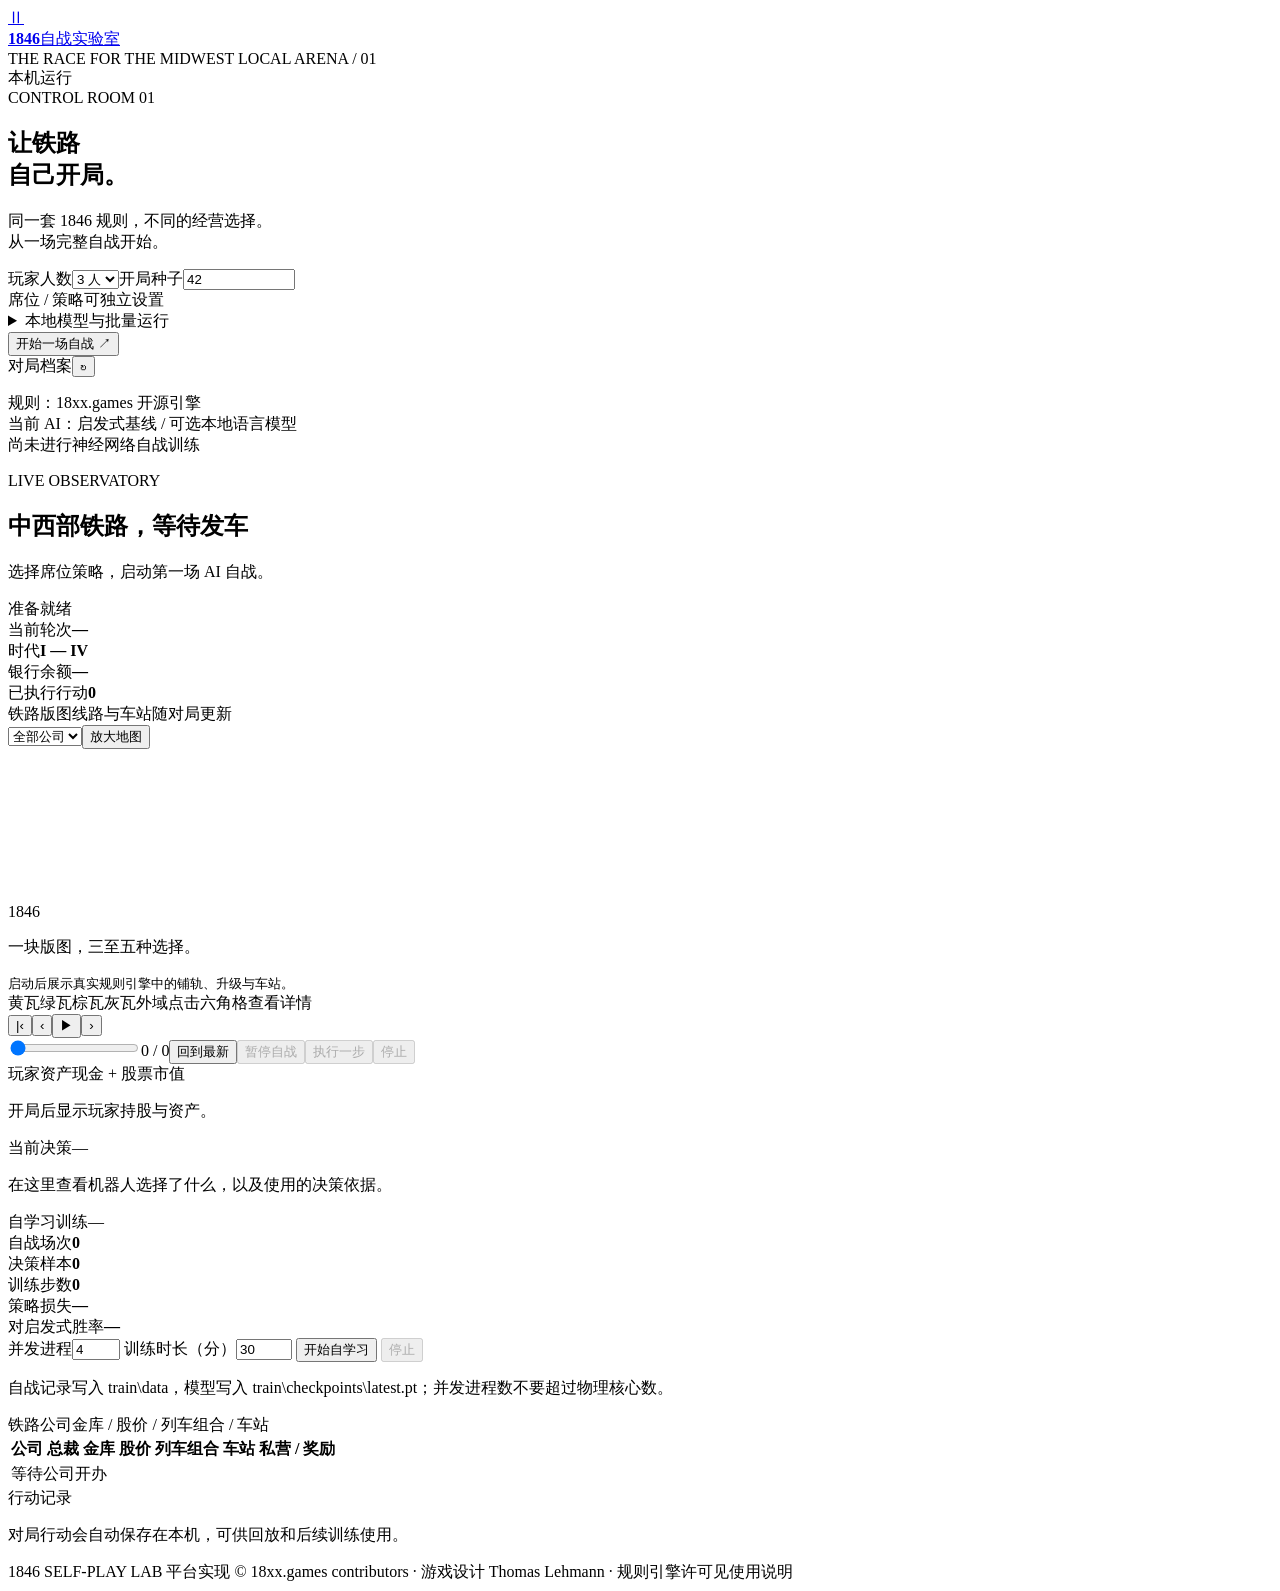
==== web/index.html @ 27bc1db6 "1846 Self-Play Arena 1.0.0 Rules-aware 1846 self-play arena on the 18xx.games engine: - legal candid" ====
<!doctype html>
<html lang="zh-CN">
<head><meta charset="utf-8"><meta name="viewport" content="width=device-width,initial-scale=1"><title>1846 · 自战实验室</title><link rel="stylesheet" href="/style.css"></head>
<body>
<header><a class="brand" href="/" aria-label="1846 自战实验室首页"><span class="mark">Ⅱ</span><div><strong>1846</strong><span>自战实验室</span></div></a><div class="header-note">THE RACE FOR THE MIDWEST <span>LOCAL ARENA / 01</span></div><span class="local"><i></i>本机运行</span></header>
<div class="layout">
<aside>
  <div class="section-caption">CONTROL ROOM <span>01</span></div>
  <h1>让铁路<br>自己开局。</h1>
  <p class="intro">同一套 1846 规则，不同的经营选择。<br>从一场完整自战开始。</p>
  <form id="setup">
    <div class="field-row"><label>玩家人数<select id="players"><option value="3">3 人</option><option value="4">4 人</option><option value="5">5 人</option></select></label><label>开局种子<input id="seed" type="number" min="0" max="2000000000" value="42" required></label></div>
    <div class="label-row"><span>席位 / 策略</span><span class="muted">可独立设置</span></div><div id="seats"></div>
    <details class="advanced"><summary>本地模型与批量运行</summary><p>LM Studio 是可选决策器。先在其中开启本地服务并加载模型。</p><button type="button" id="detect" class="secondary full">检测 LM Studio</button><label>可用模型<select id="model"><option value="">尚未检测</option></select></label><p id="lmstatus" class="muted">规则机器人可以直接运行。</p><label>批次局数<input id="count" type="number" min="1" max="100" value="3"></label><button type="button" id="batchStart" class="secondary full">连续自战 · 轮换席位</button></details>
    <button class="primary full" id="start" type="submit">开始一场自战 <span>↗</span></button>
  </form>
  <div id="notice" role="status" aria-live="polite"></div>
  <div id="batchStatus"></div>
  <div class="history-heading"><span class="section-caption">对局档案</span><button id="refresh" class="icon-button" aria-label="刷新对局档案">↻</button></div>
  <div id="history" class="history"></div>
  <p class="footnote">规则：18xx.games 开源引擎<br>当前 AI：启发式基线 / 可选本地语言模型<br>尚未进行神经网络自战训练</p>
</aside>
<main>
  <section class="arena-top"><div><div class="section-caption">LIVE OBSERVATORY</div><h2 id="title">中西部铁路，等待发车</h2><p id="subtitle">选择席位策略，启动第一场 AI 自战。</p></div><span id="status" class="badge">准备就绪</span></section>
  <div class="stats"><div><span>当前轮次</span><strong id="round">—</strong></div><div><span>时代</span><strong id="phase">I — IV</strong></div><div><span>银行余额</span><strong id="bank">—</strong></div><div><span>已执行行动</span><strong id="actions">0</strong></div></div>
  <section class="board-panel"><div class="panel-heading"><div><span class="section-caption">铁路版图</span><span class="map-note">线路与车站随对局更新</span></div><div class="board-buttons"><select id="companyFilter" aria-label="高亮公司车站"><option value="">全部公司</option></select><button id="mapZoom" class="secondary">放大地图</button></div></div><div id="mapContainer"><svg id="map" role="img" aria-label="1846 铁路地图"></svg><div id="empty"><span>1846</span><p>一块版图，三至五种选择。</p><small>启动后展示真实规则引擎中的铺轨、升级与车站。</small></div></div><div class="legend"><span><i style="background:#e7c75d"></i>黄瓦</span><span><i style="background:#8ba285"></i>绿瓦</span><span><i style="background:#b58c70"></i>棕瓦</span><span><i style="background:#9b9fa4"></i>灰瓦</span><span><i style="background:#c47a68"></i>外域</span><span class="legend-last" id="hexInfo">点击六角格查看详情</span></div><div class="stockbar"><span id="phaseNote" class="map-note"></span><div id="tileStock" class="tile-stock"></div></div></section>
  <div class="playback"><div class="transport"><button id="first" class="icon-button" aria-label="回到开局">|‹</button><button id="back" class="icon-button" aria-label="上一步">‹</button><button id="play" class="icon-button" aria-label="播放回放">▶</button><button id="next" class="icon-button" aria-label="下一步">›</button></div><input id="timeline" aria-label="对局回放位置" type="range" min="0" max="0" value="0"><span id="frameLabel">0 / 0</span><button id="live" class="secondary">回到最新</button><button id="pause" class="secondary" disabled>暂停自战</button><button id="step" class="secondary" disabled>执行一步</button><button id="stop" class="secondary danger" disabled>停止</button></div>
  <div class="bottom-grid"><section class="panel"><div class="panel-heading"><span class="section-caption">玩家资产</span><span class="muted">现金 + 股票市值</span></div><div id="playerCards" class="player-cards"><p class="placeholder">开局后显示玩家持股与资产。</p></div></section><section class="panel decision-panel"><div class="panel-heading"><span class="section-caption">当前决策</span><span id="candidateCount" class="muted">—</span></div><div id="decision"><p class="placeholder">在这里查看机器人选择了什么，以及使用的决策依据。</p></div></section></div>
  <section class="panel train-panel">
    <div class="panel-heading"><span class="section-caption">自学习训练</span><span id="trainState" class="muted">—</span></div>
    <div class="train-grid">
      <div><span>自战场次</span><strong id="trainGames">0</strong></div>
      <div><span>决策样本</span><strong id="trainDecisions">0</strong></div>
      <div><span>训练步数</span><strong id="trainSteps">0</strong></div>
      <div><span>策略损失</span><strong id="trainLoss">—</strong></div>
      <div><span>对启发式胜率</span><strong id="trainWinrate">—</strong></div>
    </div>
    <div class="train-controls">
      <label>并发进程<input id="trainWorkers" type="number" min="1" max="12" value="4"></label>
      <label>训练时长（分）<input id="trainMinutes" type="number" min="1" max="720" value="30"></label>
      <button id="trainStart" class="primary">开始自学习</button>
      <button id="trainStop" class="secondary" disabled>停止</button>
    </div>
    <p id="trainNote" class="muted">自战记录写入 train\data，模型写入 train\checkpoints\latest.pt；并发进程数不要超过物理核心数。</p>
  </section>
  <section class="panel companies"><div class="panel-heading"><span class="section-caption">铁路公司</span><span class="muted">金库 / 股价 / 列车组合 / 车站</span></div><div class="table-wrap"><table><thead><tr><th>公司</th><th>总裁</th><th>金库</th><th>股价</th><th>列车组合</th><th>车站</th><th>私营 / 奖励</th></tr></thead><tbody id="companies"><tr><td colspan="6" class="placeholder">等待公司开办</td></tr></tbody></table></div></section>
  <section class="panel log-panel"><div class="panel-heading"><span class="section-caption">行动记录</span><div id="downloads"></div></div><div id="logs"><p class="placeholder">对局行动会自动保存在本机，可供回放和后续训练使用。</p></div></section>
  <footer>1846 SELF-PLAY LAB <span>平台实现 © 18xx.games contributors · 游戏设计 Thomas Lehmann · 规则引擎许可见使用说明</span></footer>
</main></div><script src="/app.js"></script>
</body></html>
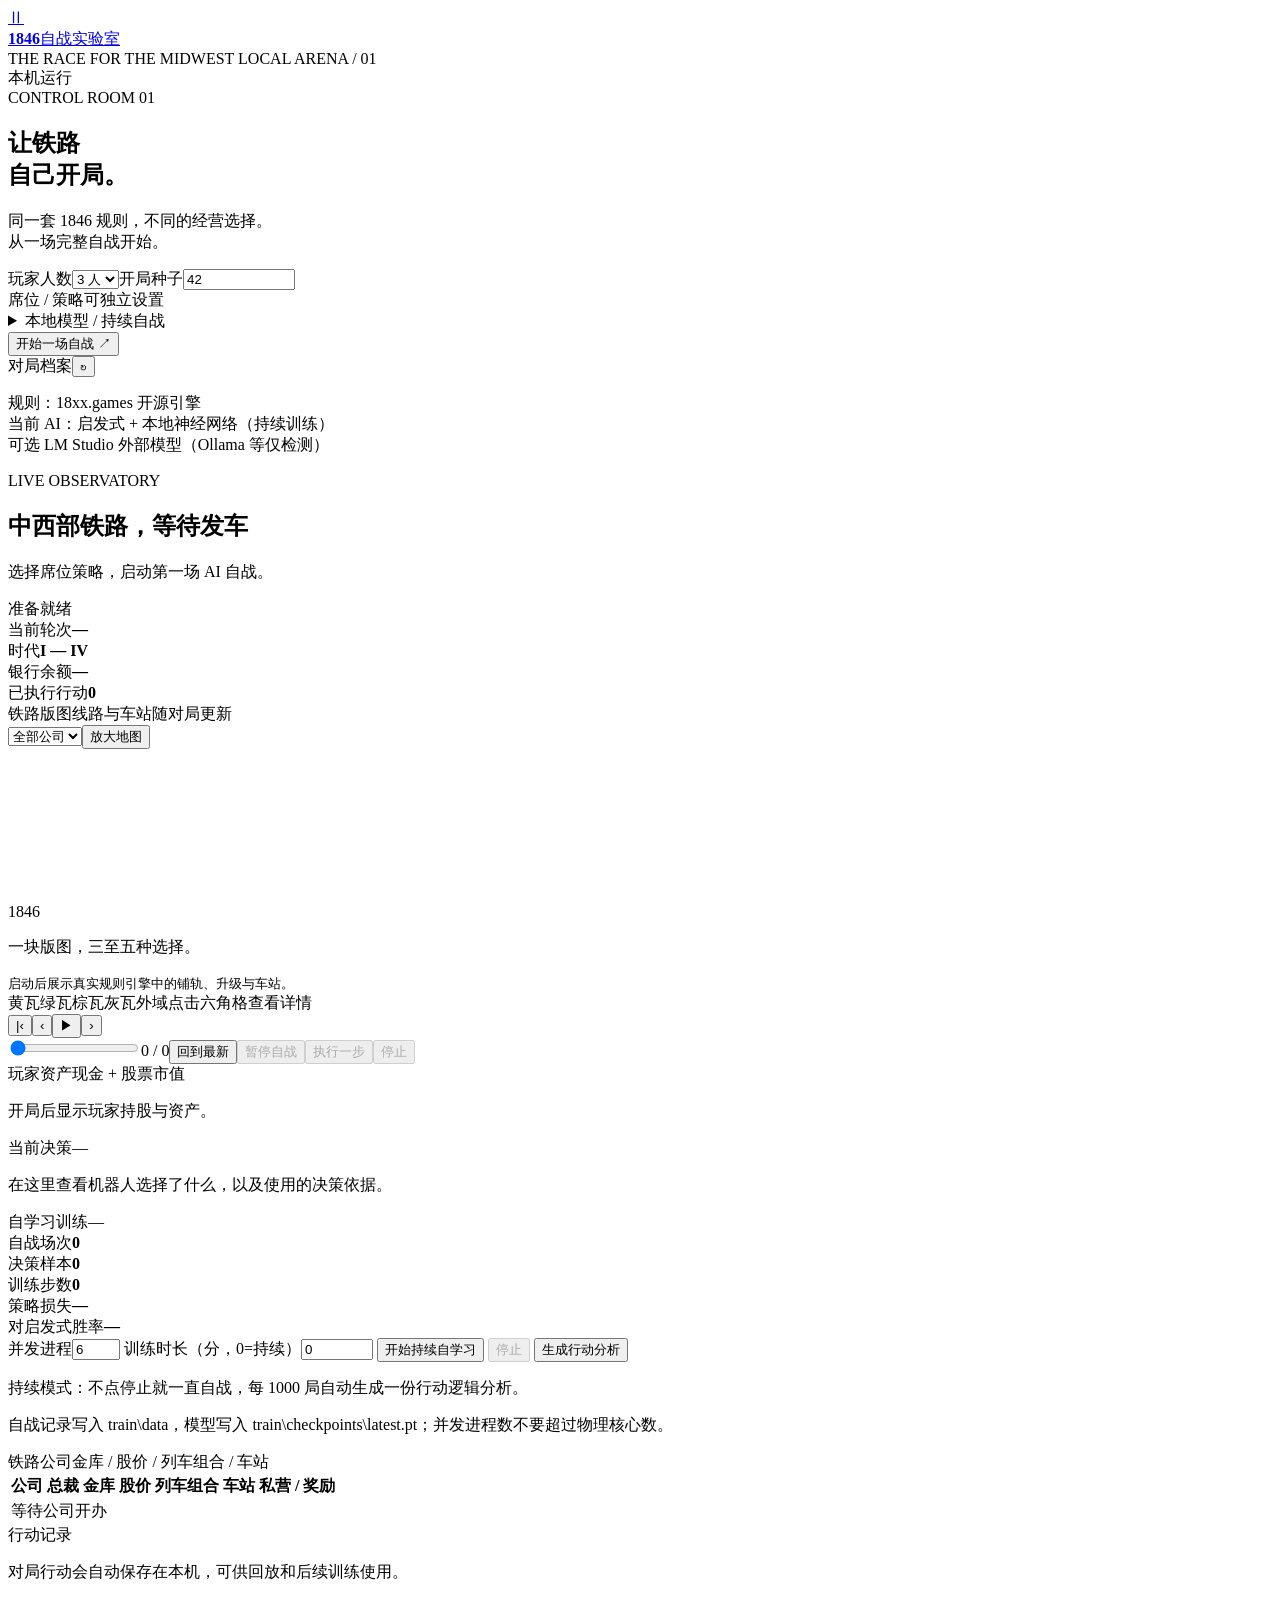
==== commit 62b124b8: "v1.1: continuous self-play, local model detection, Chicago/offboard-aware policy, per-1000 analysis" ====
--- a/web/index.html
+++ b/web/index.html
@@ -11,14 +11,24 @@
   <form id="setup">
     <div class="field-row"><label>玩家人数<select id="players"><option value="3">3 人</option><option value="4">4 人</option><option value="5">5 人</option></select></label><label>开局种子<input id="seed" type="number" min="0" max="2000000000" value="42" required></label></div>
     <div class="label-row"><span>席位 / 策略</span><span class="muted">可独立设置</span></div><div id="seats"></div>
-    <details class="advanced"><summary>本地模型与批量运行</summary><p>LM Studio 是可选决策器。先在其中开启本地服务并加载模型。</p><button type="button" id="detect" class="secondary full">检测 LM Studio</button><label>可用模型<select id="model"><option value="">尚未检测</option></select></label><p id="lmstatus" class="muted">规则机器人可以直接运行。</p><label>批次局数<input id="count" type="number" min="1" max="100" value="3"></label><button type="button" id="batchStart" class="secondary full">连续自战 · 轮换席位</button></details>
+    <details class="advanced"><summary>本地模型 / 持续自战</summary>
+      <p class="muted">自战默认由 <b>本地神经网络检查点 + 启发式先验</b> 驱动，不需要任何外部模型。LM Studio、Ollama 只是可选的第三方决策器。</p>
+      <div class="model-box">
+        <div class="model-head"><span>本地模型检测</span><button type="button" id="detect" class="secondary">检测</button></div>
+        <div id="modelStatus" class="model-status">尚未检测。点击「检测」查看神经网络检查点与可选外部模型。</div>
+        <label>可用外部模型<select id="model"><option value="">不使用外部模型</option></select></label>
+        <p id="lmstatus" class="muted">规则机器人可以直接运行；神经网络席位无需 LM Studio。</p>
+      </div>
+      <label>批次局数（0 = 一直跑）<input id="count" type="number" min="0" max="100" value="0"></label>
+      <button type="button" id="batchStart" class="secondary full">连续自战 · 轮换席位</button>
+    </details>
     <button class="primary full" id="start" type="submit">开始一场自战 <span>↗</span></button>
   </form>
   <div id="notice" role="status" aria-live="polite"></div>
   <div id="batchStatus"></div>
   <div class="history-heading"><span class="section-caption">对局档案</span><button id="refresh" class="icon-button" aria-label="刷新对局档案">↻</button></div>
   <div id="history" class="history"></div>
-  <p class="footnote">规则：18xx.games 开源引擎<br>当前 AI：启发式基线 / 可选本地语言模型<br>尚未进行神经网络自战训练</p>
+  <p class="footnote">规则：18xx.games 开源引擎<br>当前 AI：启发式 + 本地神经网络（持续训练）<br>可选 LM Studio 外部模型（Ollama 等仅检测）</p>
 </aside>
 <main>
   <section class="arena-top"><div><div class="section-caption">LIVE OBSERVATORY</div><h2 id="title">中西部铁路，等待发车</h2><p id="subtitle">选择席位策略，启动第一场 AI 自战。</p></div><span id="status" class="badge">准备就绪</span></section>
@@ -36,11 +46,13 @@
       <div><span>对启发式胜率</span><strong id="trainWinrate">—</strong></div>
     </div>
     <div class="train-controls">
-      <label>并发进程<input id="trainWorkers" type="number" min="1" max="12" value="4"></label>
-      <label>训练时长（分）<input id="trainMinutes" type="number" min="1" max="720" value="30"></label>
-      <button id="trainStart" class="primary">开始自学习</button>
+      <label>并发进程<input id="trainWorkers" type="number" min="1" max="12" value="6"></label>
+      <label>训练时长（分，0=持续）<input id="trainMinutes" type="number" min="0" max="10080" value="0"></label>
+      <button id="trainStart" class="primary">开始持续自学习</button>
       <button id="trainStop" class="secondary" disabled>停止</button>
+      <button id="analyze" class="secondary">生成行动分析</button>
     </div>
+    <p id="trainExtra" class="muted">持续模式：不点停止就一直自战，每 1000 局自动生成一份行动逻辑分析。</p>
     <p id="trainNote" class="muted">自战记录写入 train\data，模型写入 train\checkpoints\latest.pt；并发进程数不要超过物理核心数。</p>
   </section>
   <section class="panel companies"><div class="panel-heading"><span class="section-caption">铁路公司</span><span class="muted">金库 / 股价 / 列车组合 / 车站</span></div><div class="table-wrap"><table><thead><tr><th>公司</th><th>总裁</th><th>金库</th><th>股价</th><th>列车组合</th><th>车站</th><th>私营 / 奖励</th></tr></thead><tbody id="companies"><tr><td colspan="6" class="placeholder">等待公司开办</td></tr></tbody></table></div></section>
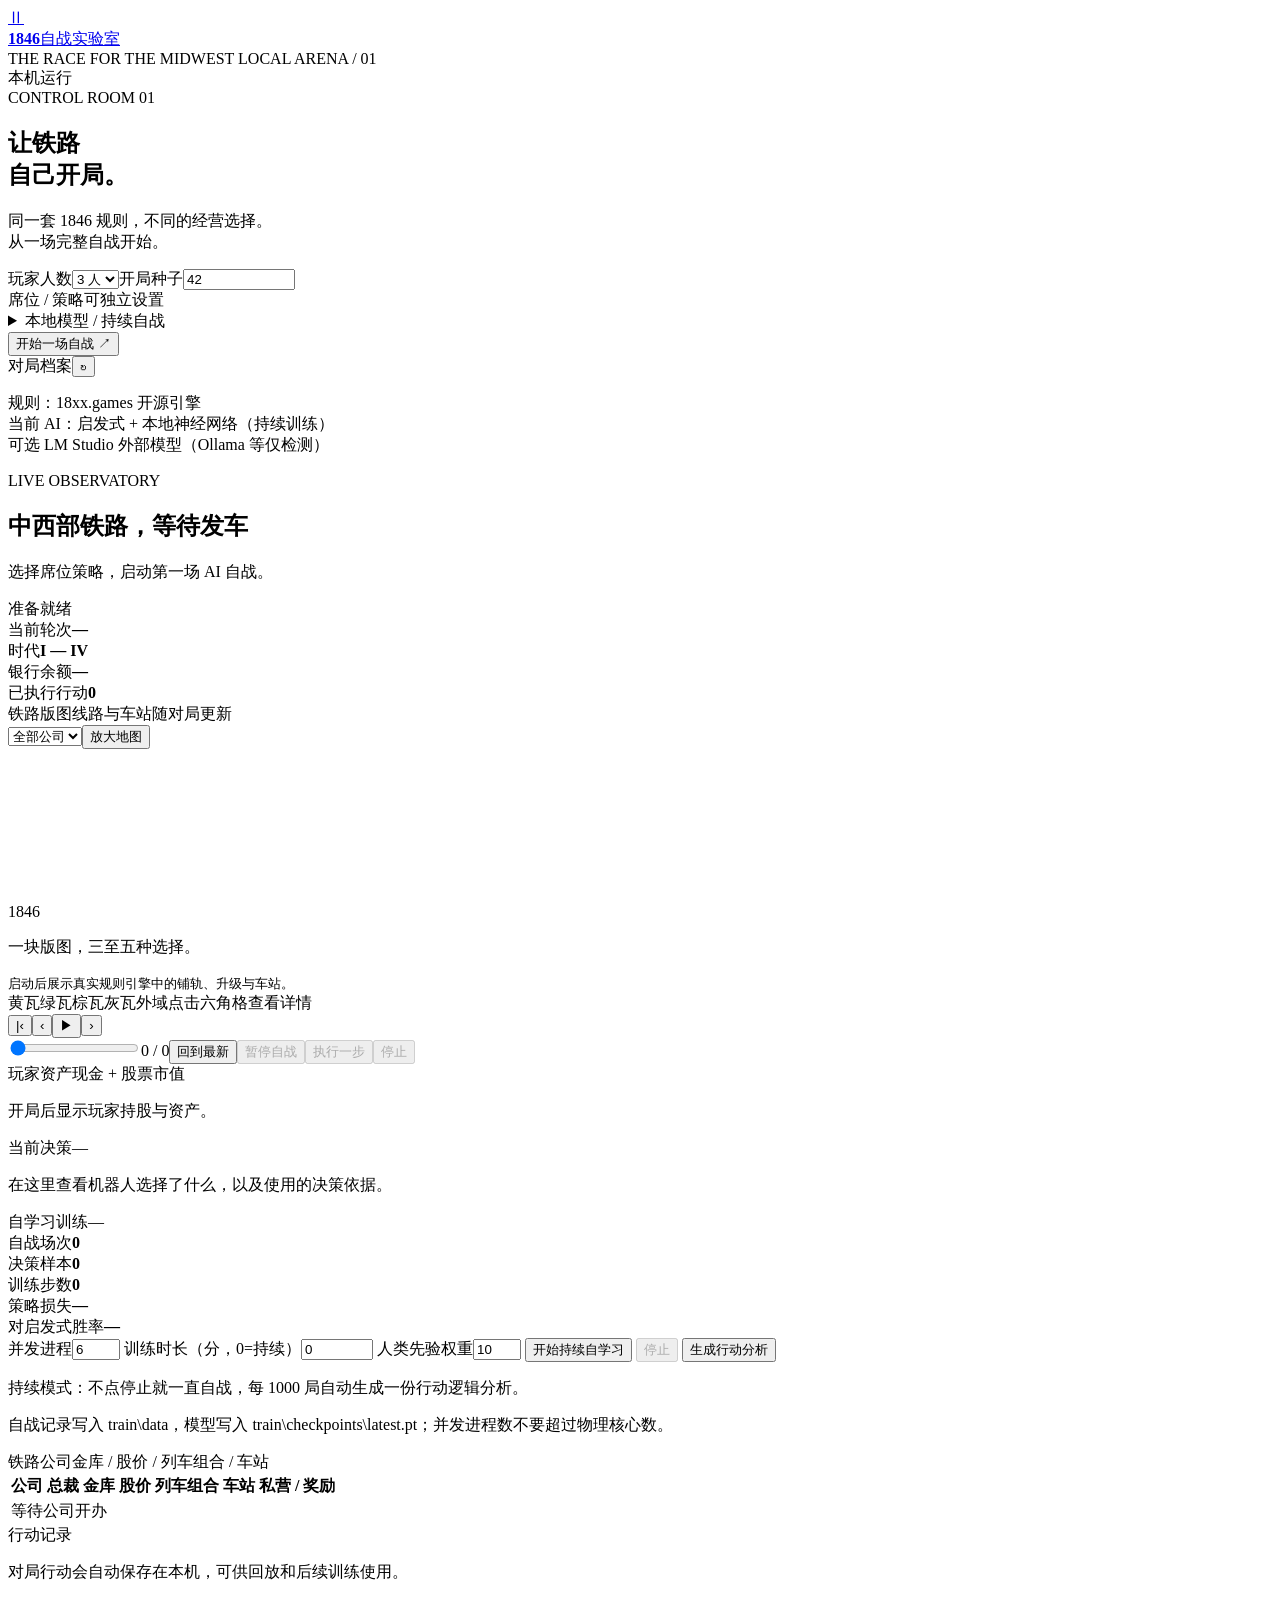
==== commit cecedb51: "v1.2: human-play prior, remove hard-coded Chicago rule, E/W completion" ====
--- a/web/index.html
+++ b/web/index.html
@@ -48,6 +48,7 @@
     <div class="train-controls">
       <label>并发进程<input id="trainWorkers" type="number" min="1" max="12" value="6"></label>
       <label>训练时长（分，0=持续）<input id="trainMinutes" type="number" min="0" max="10080" value="0"></label>
+      <label>人类先验权重<input id="humanPrior" type="number" min="0" max="50" value="10"></label>
       <button id="trainStart" class="primary">开始持续自学习</button>
       <button id="trainStop" class="secondary" disabled>停止</button>
       <button id="analyze" class="secondary">生成行动分析</button>
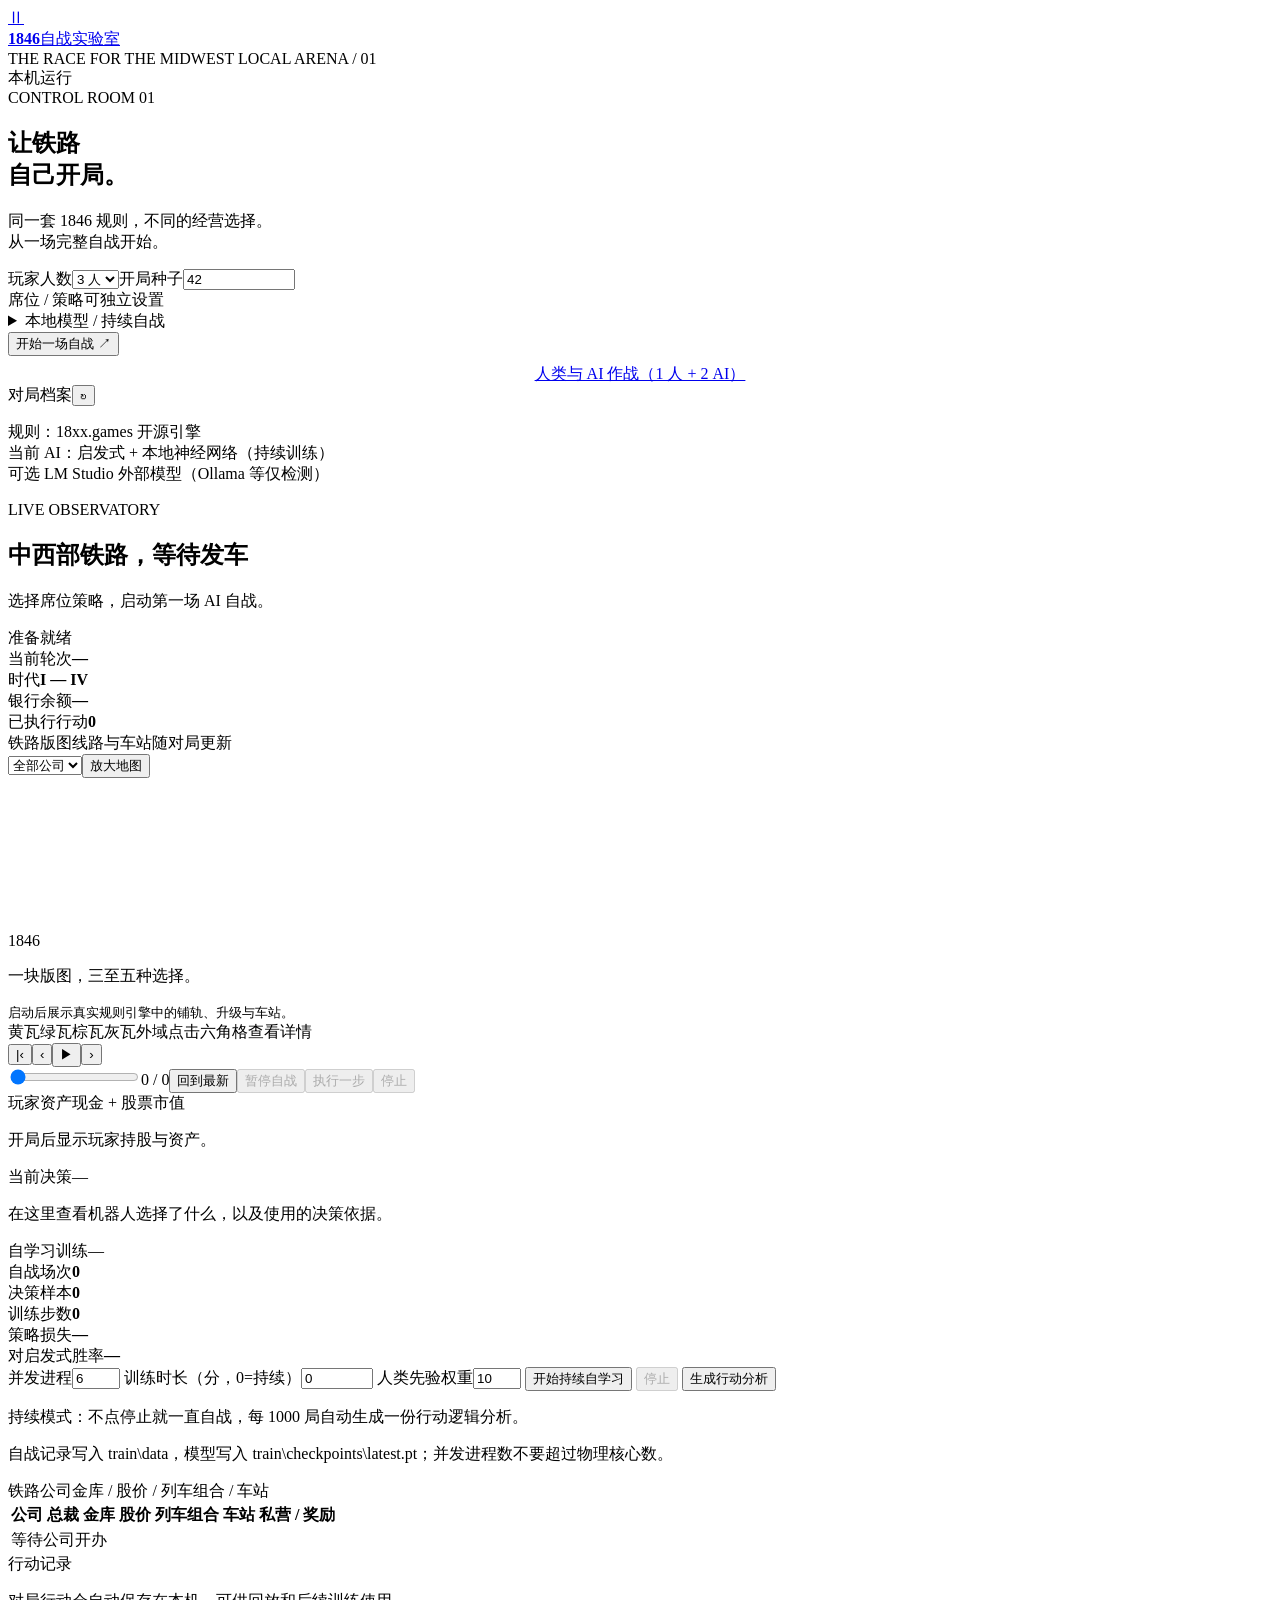
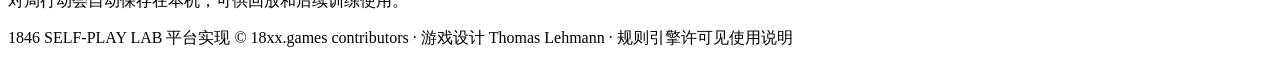
==== commit d69fbec7: "v1.3: GPU training, focus personas, human-vs-AI window, recent winner boost" ====
--- a/web/index.html
+++ b/web/index.html
@@ -23,6 +23,7 @@
       <button type="button" id="batchStart" class="secondary full">连续自战 · 轮换席位</button>
     </details>
     <button class="primary full" id="start" type="submit">开始一场自战 <span>↗</span></button>
+    <a class="secondary full" href="/human.html" style="display:block;text-align:center;margin-top:8px">人类与 AI 作战（1 人 + 2 AI）</a>
   </form>
   <div id="notice" role="status" aria-live="polite"></div>
   <div id="batchStatus"></div>
